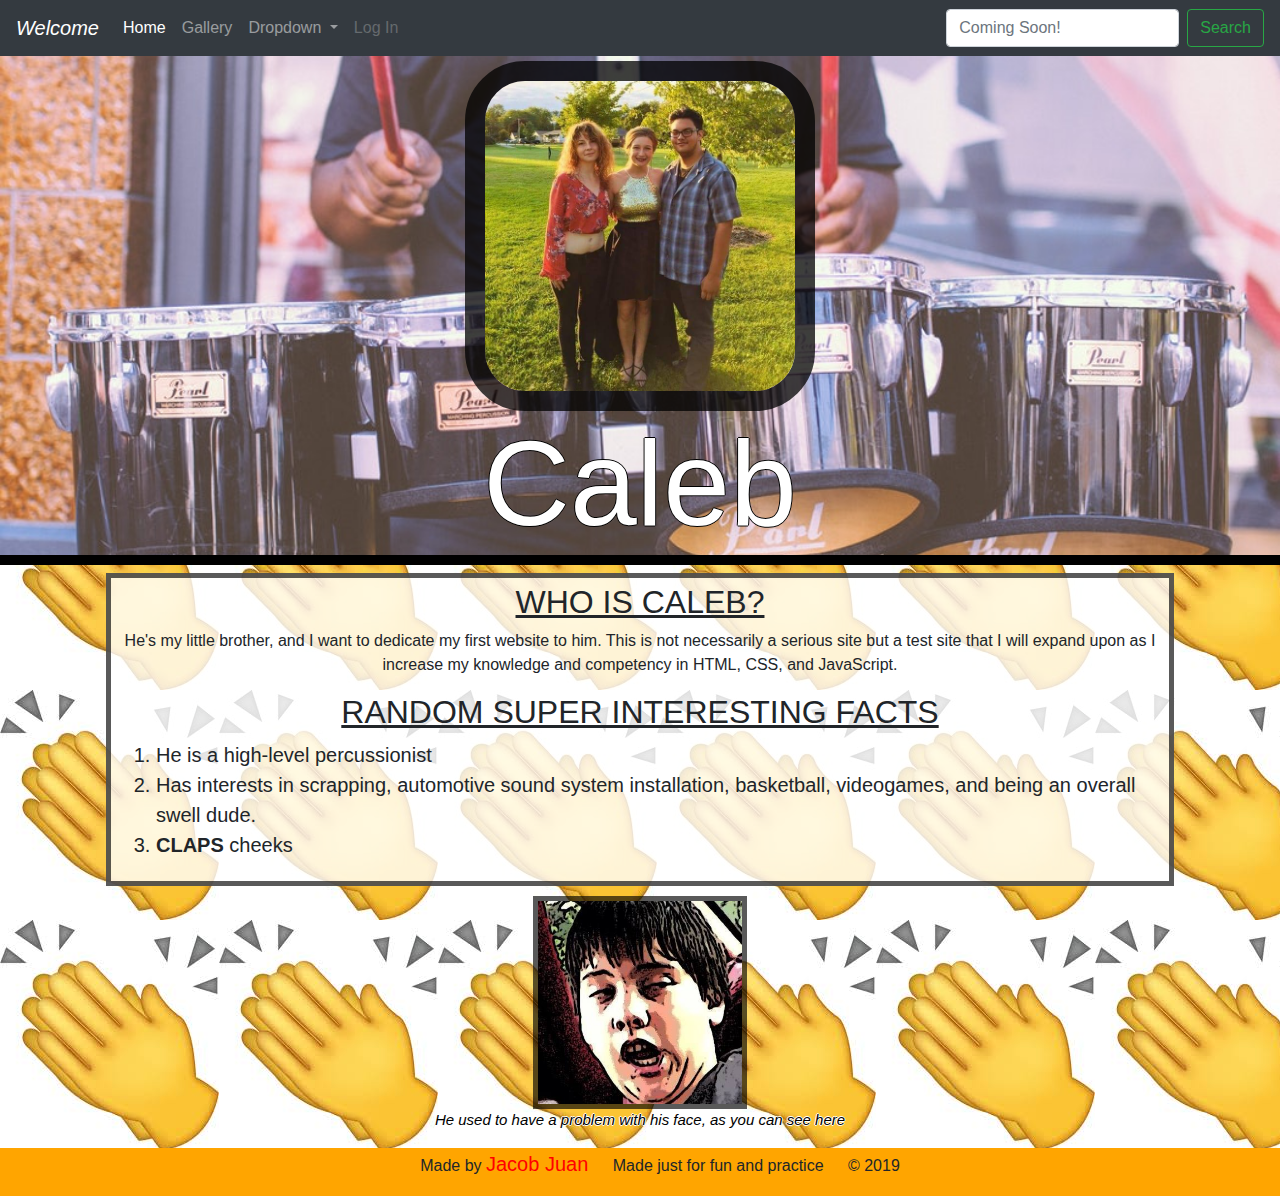
==== index.html @ 6ed0f22f "Added files to repos-folder" ====
<!DOCTYPE html>
<html>
<head>
	<title>Love this funky kid</title>
	<link rel="stylesheet" href="https://stackpath.bootstrapcdn.com/bootstrap/4.3.1/css/bootstrap.min.css" integrity="sha384-ggOyR0iXCbMQv3Xipma34MD+dH/1fQ784/j6cY/iJTQUOhcWr7x9JvoRxT2MZw1T" crossorigin="anonymous">
	<link rel="stylesheet" type="text/css" href="css/caleb.css">
</head>
<body>
	<div class="wrapper">
		<header>
<nav class="navbar navbar-expand-lg navbar-dark bg-dark">
  <a class="navbar-brand" href="#"><i>Welcome</i></a>
  <button class="navbar-toggler" type="button" data-toggle="collapse" data-target="#navbarSupportedContent" aria-controls="navbarSupportedContent" aria-expanded="false" aria-label="Toggle navigation">
    <span class="navbar-toggler-icon"></span>
  </button>

  <div class="collapse navbar-collapse" id="navbarSupportedContent">
    <ul class="navbar-nav mr-auto">
      <li class="nav-item active">
        <a class="nav-link" href="index.html">Home <span class="sr-only">(current)</span></a>
      </li>
      <li class="nav-item">
        <a class="nav-link" href="gallery.html">Gallery</a>
      </li>
      <li class="nav-item dropdown">
        <a class="nav-link dropdown-toggle" href="#" id="navbarDropdown" role="button" data-toggle="dropdown" aria-haspopup="true" aria-expanded="false">
          Dropdown
        </a>
        <div class="dropdown-menu" aria-labelledby="navbarDropdown">
          <a class="dropdown-item" href="#">Action</a>
          <a class="dropdown-item" href="#">Another action</a>
          <div class="dropdown-divider"></div>
          <a class="dropdown-item" href="#">Something else here</a>
        </div>
      </li>
      <li class="nav-item">
        <a class="nav-link disabled" href="#" tabindex="-1" aria-disabled="true">Log In</a>
      </li>
    </ul>
    <form class="form-inline my-2 my-lg-0">
      <input class="form-control mr-sm-2" type="search" placeholder="Coming Soon!" aria-label="Search">
      <button class="btn btn-outline-success my-2 my-sm-0" type="submit">Search</button>
    </form>
  </div>
</nav>
			<img src="img/profile.jpg">
			<h1>Caleb</h1>
		</header>
	<div class="content">
		<div class="contentA">
			<h2>Who is Caleb?</h2>
			<p id="intro">He's my little brother, and I want to dedicate my first website to him. This is not necessarily a serious site but a test site that I will expand upon as I increase my knowledge and competency in HTML, CSS, and JavaScript.
			</p>
			<h2>Random Super Interesting Facts</h2>
			<ol>
				<li>He is a high-level percussionist</li>	
				<li>Has interests in scrapping, automotive sound system installation, basketball, videogames, and being an overall swell dude.</li>
				<li><b>CLAPS</b> cheeks</li>
			</ol>
		</div>
			<img class="big-image" src="img/smile.jpg">
			<p class="caption">He used to have a problem with his face, as you can see here</p>
		<!-- <div>
			<h2>Caleb's Links</h2>
			<ul class="contentB">
				<li><a href="https://www.nba.com/raptors/?splash=off" target="_blank" title="See them ball"><img class="raptor-img" src="img/raptors.jpg"></a>The 'Toronto Raptors' is his favorite basketball team.</li>
				<li><a href="https://www.youtube.com/channel/UCsE4ZxXT9ZBxTEfc2RlDl8w" target="_blank" title="Watch him slap"><img class="utube-img" src="img/utube.jpg"></a>This is his youtube channel where he posts music arrangements.</li>
				<li><a href="https://media.giphy.com/media/10BoZt6cGYRkR2/giphy.gif" target="_blank" title="Woah Cool"><img class="cool-gif" src="img/cool.gif" ></a> check out this cool .gif I found. 
				(Has nothing to do with Caleb).</li>
			</ul>
		</div> -->
	</div>
		<div>
		<footer>
			<ul>
				<li>Made by <a href="https://github.com/JakeZJay/" target="_blank" 
					title="Visit Jake's website">Jacob Juan</a></li>
				<li>Made just for fun and practice</li>
				<li>&copy; 2019</li>
			</ul>
		</footer>
	</div>
	</div>
	<script src="https://code.jquery.com/jquery-3.3.1.slim.min.js" integrity="sha384-q8i/X+965DzO0rT7abK41JStQIAqVgRVzpbzo5smXKp4YfRvH+8abtTE1Pi6jizo" crossorigin="anonymous"></script>
	<script src="https://cdnjs.cloudflare.com/ajax/libs/popper.js/1.14.7/umd/popper.min.js" integrity="sha384-UO2eT0CpHqdSJQ6hJty5KVphtPhzWj9WO1clHTMGa3JDZwrnQq4sF86dIHNDz0W1" crossorigin="anonymous"></script>
	<script src="https://stackpath.bootstrapcdn.com/bootstrap/4.3.1/js/bootstrap.min.js" integrity="sha384-JjSmVgyd0p3pXB1rRibZUAYoIIy6OrQ6VrjIEaFf/nJGzIxFDsf4x0xIM+B07jRM" crossorigin="anonymous"></script>
</body>
</html>
---- css/caleb.css ----
html, body {
	font-family: sans-serif;
}

body {
	background-image: url('../img/backgroundimage.jpg');
	background-repeat: repeat-x repeat-y;
}

header {
	background-image: url('../img/headerimg.jpg');
	background-position: center;
	background-size: cover;
	padding: 0px 0px 0px 0px;
	margin: 0px 0px 0px 0px;
	text-align: center;
}

h1 {
	font-size: 120px;
	color: white;
	text-shadow: -1px 0 black, 0 1px black, 1px 0 black, 0 -1px black;
	border-bottom: 10px solid black;
}

header img {
	cursor: pointer;
	margin-top: 5px;
	border-radius: 60px;
	width: 350px;
	border: 20px solid rgba(0, 0, 0, 0.75);
	transition: all .2s;
}

header img:hover {
	transform: scale(2);
	transform-origin: top;
}

.content {
	max-width: 85%;
	margin: 0 auto;
	padding: 0 10px;
}

#intro {
	text-align: center;
}

.contentA {
	width: 100%;
	background-color: rgba(255, 255, 255, .8);
	border: 5px solid rgba(0, 0, 0, 0.65);
	padding: 5px;
	margin: 0px;
}

h2 {
	text-decoration: underline;
	text-transform: uppercase;
	text-align: center;
}

ol li {
	font-size: 20px;
}

img.big-image {
	cursor: pointer;
	width: 20%;
	display: block;
	margin-left: auto;
	margin-right: auto;
	margin-top: 10px;
	border: 5px solid rgba(0, 0, 0, 0.65);
	transition: all .2s;

}

img.big-image:hover {
	transform: scale(4);
	transform-origin: bottom;
	border: 1px solid rgba(0, 0, 0, 0.65);
}

p.caption {
	color: black;
	font-size: 15px;
	font-style: italic;
	margin-top: 0;
	text-align: center;
	text-shadow: -1px 0 white, 0 1px white, 1px 0 white, 0 -1px white;
}

.contentB {
	display: flex;
	flex-direction: column;
	justify-content: center;
	align-items: left;
	background-color: rgba(255, 255, 255, 0.8);
	border: 5px solid rgba(0, 0, 0, 0.65);
	list-style: none;
	width: 100%;
	line-height: 35px;
	font-size: 20px;
	padding: 10px;
}

a {
	color: red;
	text-decoration: none;
}

.raptor-img, .utube-img {
	width: 10%;
	height: 10%;
	margin: auto;
	padding-right: 5px;
	transition: all .2s;
}

.raptor-img:hover, .utube-img:hover {
	transform: scale(1.2);
}

.cool-gif {
	float: left;
	width: 50%;
	height: 50%;
	padding: 10px 5px 0px 0px;
	transition: all .2s;
}

.cool-gif:hover {
	transform: scale(2);
	transform-origin: left;
	width: cover;
	position: center;
}

/*THIS WILL AFFECT THE FOOTER AT THE BOTTOM*/

footer {
	padding: 1px 5px;
	background-color: orange;
	margin-top: 5px;
}

footer a {
	font-size: 20px;
}

footer ul {
	text-align: center;
}

footer ul li {
	display: inline-block;
	margin: 0 10px;
}
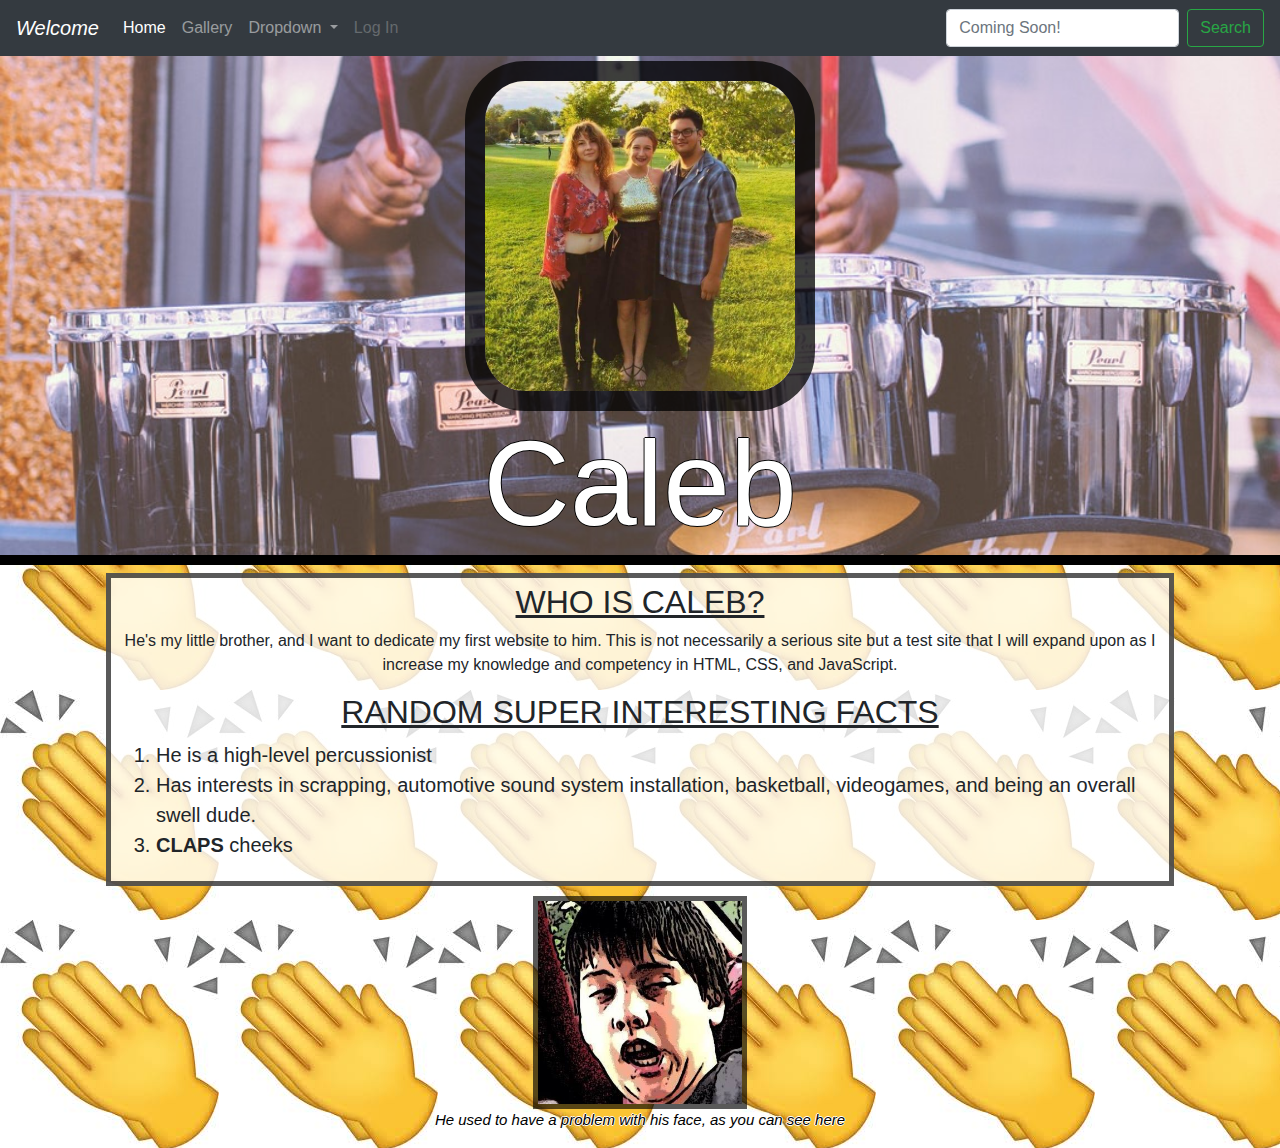
==== commit ed5748ff: "footeragain" ====
--- a/index.html
+++ b/index.html
@@ -71,14 +71,14 @@
 		</div> -->
 	</div>
 		<div>
-		<footer>
+		<!-- <footer>
 			<ul>
 				<li>Made by <a href="https://github.com/JakeZJay/" target="_blank" 
 					title="Visit Jake's website">Jacob Juan</a></li>
 				<li>Made just for fun and practice</li>
 				<li>&copy; 2019</li>
 			</ul>
-		</footer>
+		</footer> -->
 	</div>
 	</div>
 	<script src="https://code.jquery.com/jquery-3.3.1.slim.min.js" integrity="sha384-q8i/X+965DzO0rT7abK41JStQIAqVgRVzpbzo5smXKp4YfRvH+8abtTE1Pi6jizo" crossorigin="anonymous"></script>
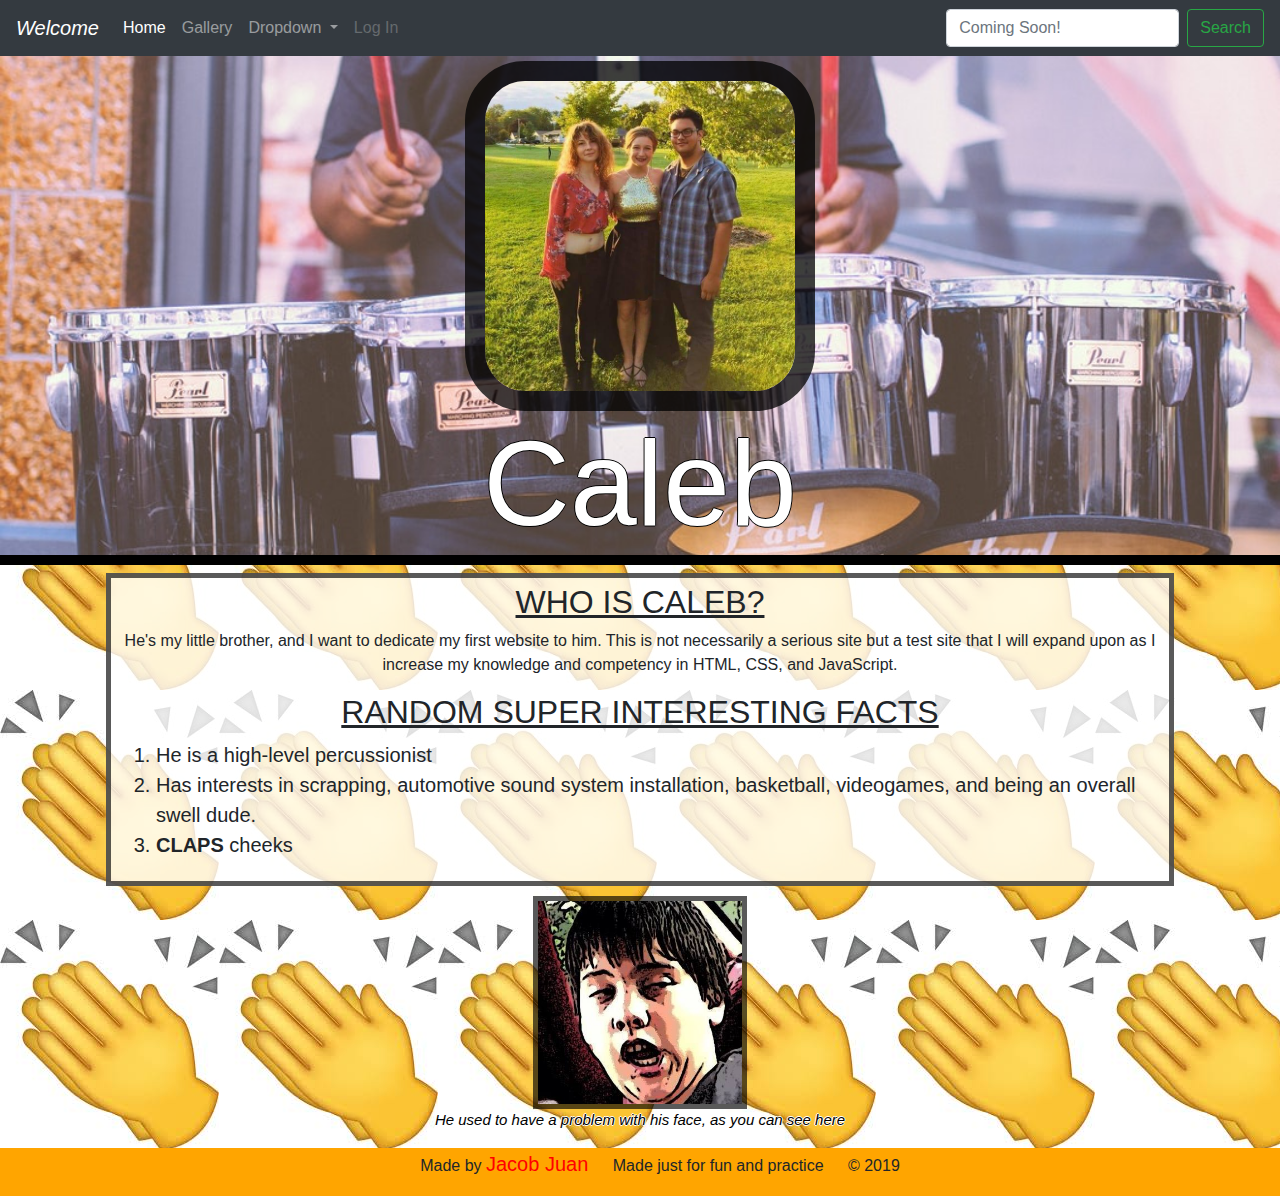
==== commit c1003deb: "footeragain2" ====
--- a/index.html
+++ b/index.html
@@ -71,14 +71,14 @@
 		</div> -->
 	</div>
 		<div>
-		<!-- <footer>
+		<footer>
 			<ul>
 				<li>Made by <a href="https://github.com/JakeZJay/" target="_blank" 
 					title="Visit Jake's website">Jacob Juan</a></li>
 				<li>Made just for fun and practice</li>
 				<li>&copy; 2019</li>
 			</ul>
-		</footer> -->
+		</footer>
 	</div>
 	</div>
 	<script src="https://code.jquery.com/jquery-3.3.1.slim.min.js" integrity="sha384-q8i/X+965DzO0rT7abK41JStQIAqVgRVzpbzo5smXKp4YfRvH+8abtTE1Pi6jizo" crossorigin="anonymous"></script>
